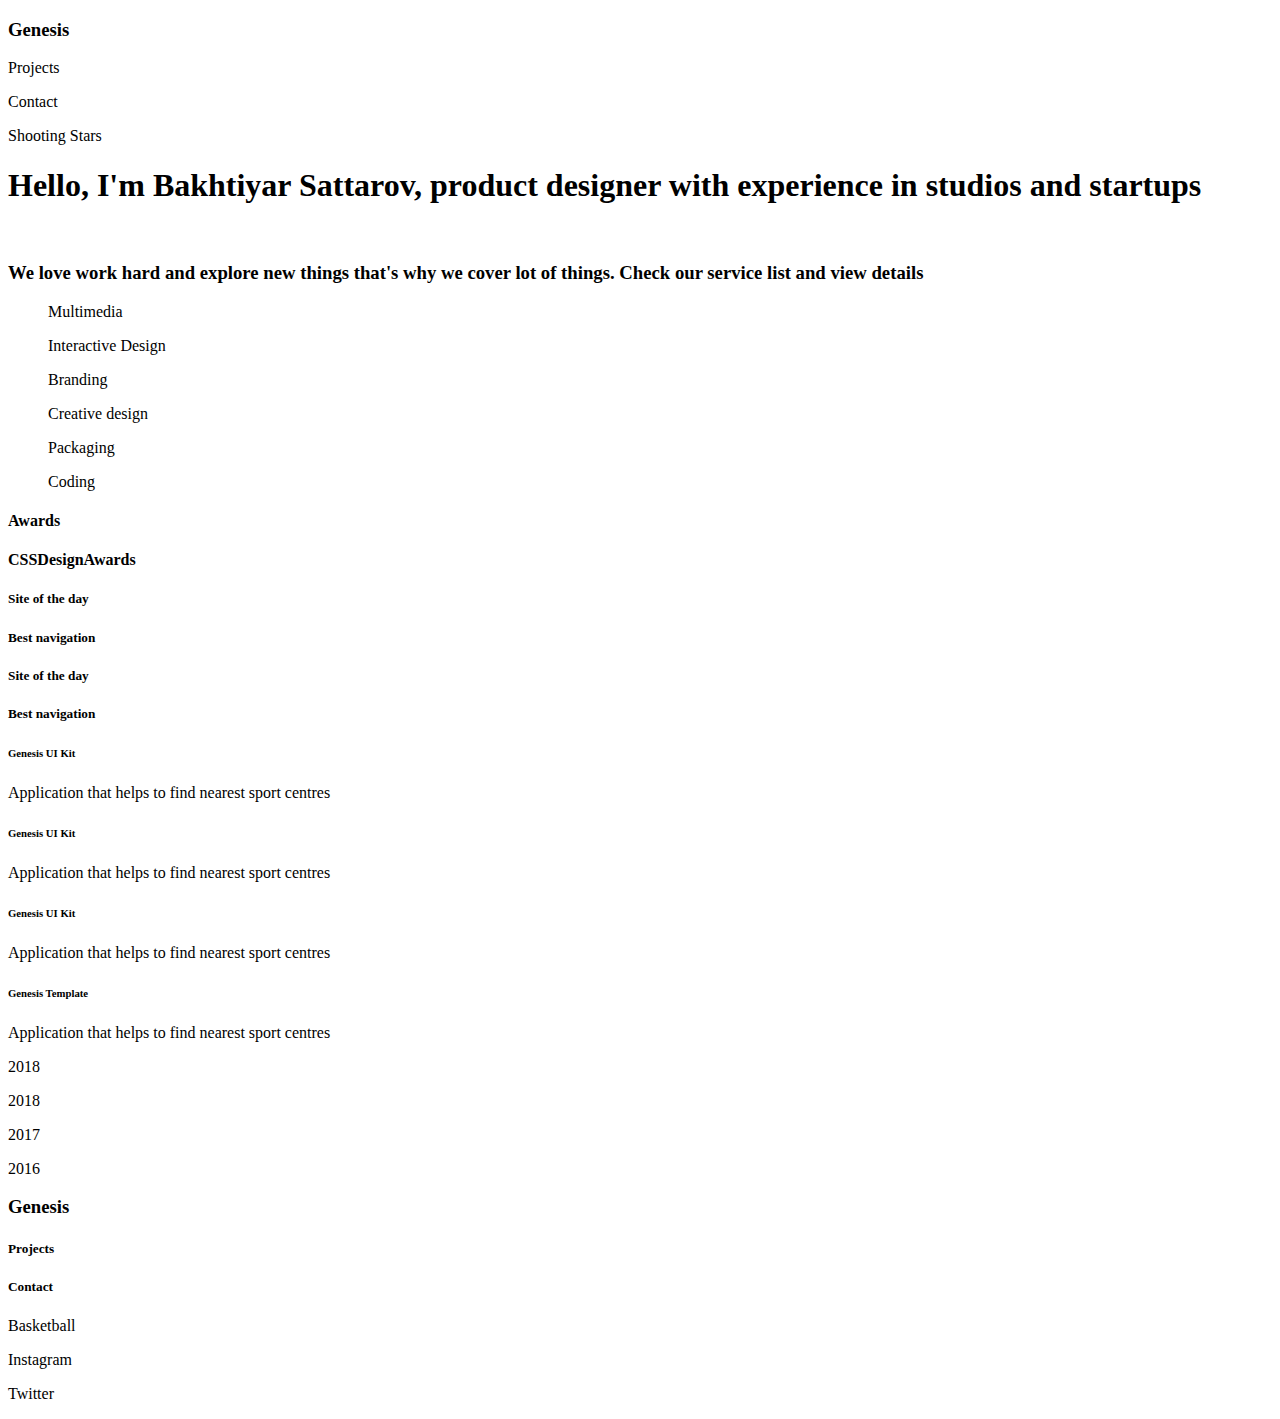
==== index.html @ 130be91a "fastnat" ====
<!DOCTYPE html>
<html lang="en">
<head>
    <meta charset="UTF-8">
    <meta http-equiv="X-UA-Compatible" content="IE=edge">
    <meta name="viewport" content="width=device-width, initial-scale=1.0">
    <title>Home</title>
</head>
<body>
    <div class="frame"> 
        <header class="header_project">
            <h3 class="Genesis_header_projects">Genesis</h3>
            <nav class="navbar_project">
                <p>Projects</p>
                <p>Contact</p>
            </nav>
        </header>
            <section class="topic-section-container">
            <p class="top-topic">Shooting Stars</p>
            <h1>Hello, I'm Bakhtiyar Sattarov,
                product designer with experience in
                studios and startups
            </h1>
        </section>
        <div class="container-grid">
            <img class="picture-1"src="" alt="">
            <img class="picture-2" src="" alt="">
            <img class="picture-3" src="" alt="">
            <img class="picture-4" src="" alt="">
            <img class="picture-5" src="" alt="">
            <img class="picture-6" src="" alt="">
            <img class="picture-7" src="" alt="">
            <img class="picture-8" src="" alt="">
            <img class="picture-9" src="" alt="">
            <img class="picture-10" src="" alt="">
            <img class="picture-11" src="" alt="">
            <img class="picture-12" src="" alt="">
        </div>
        <section class="section-2-under-bilder-container">
            <h3 class="vänster-text-section-3">
                We love work hard and explore new things that's
                why we cover lot of things. Check our service list 
                and view details
            </h3>
            <ul>
                <p>Multimedia</p>
                <p>Interactive Design</p>
                <p>Branding</p>
            </ul>
            <ul>
                <p>Creative design</p>
                <p>Packaging</p>
                <p>Coding</p>
            </ul>
        </section>
        <section>
            <div class="left-side-random-text">
                <h4>Awards</h4>
                <h4>CSSDesignAwards</h4>
            </div>
            <div class="random-text-mitten">
                <h5>Site of the day</h5>
                <h5>Best navigation</h5>
                <h5>Site of the day</h5>
                <h5>Best navigation</h5>
            </div>
            <div class="topic-random-mitthöger">
                <div class="sec1">
                    <h6>Genesis UI Kit</h6>
                    <p>Application that helps to find nearest sport centres</p>
                </div>
                <div class="sec2">
                    <h6>Genesis UI Kit</h6>
                    <p>Application that helps to find nearest sport centres</p>
                </div>
                <div class="sec3">
                    <h6>Genesis UI Kit</h6>
                    <p>Application that helps to find nearest sport centres</p>
                </div>
                <div class="sec4">
                    <h6>Genesis Template</h6>
                    <p>Application that helps to find nearest sport centres</p>
                </div>
                <div class="years">
                    <p>2018</p>
                    <p>2018</p>
                    <p>2017</p>
                    <p>2016</p>
                </div>
            </div>
            <footer class="footer">
                <h3 class="footer_genesis">Genesis</h3>
                <h5>Projects</h5>
                <h5>Contact</h5>
                <div class="footer_links_social_media">
                    <p>Basketball</p>
                    <p>Instagram</p>
                    <p>Twitter</p>
                </div>

            </footer>

        </section>
    </div>
</body>
</html>
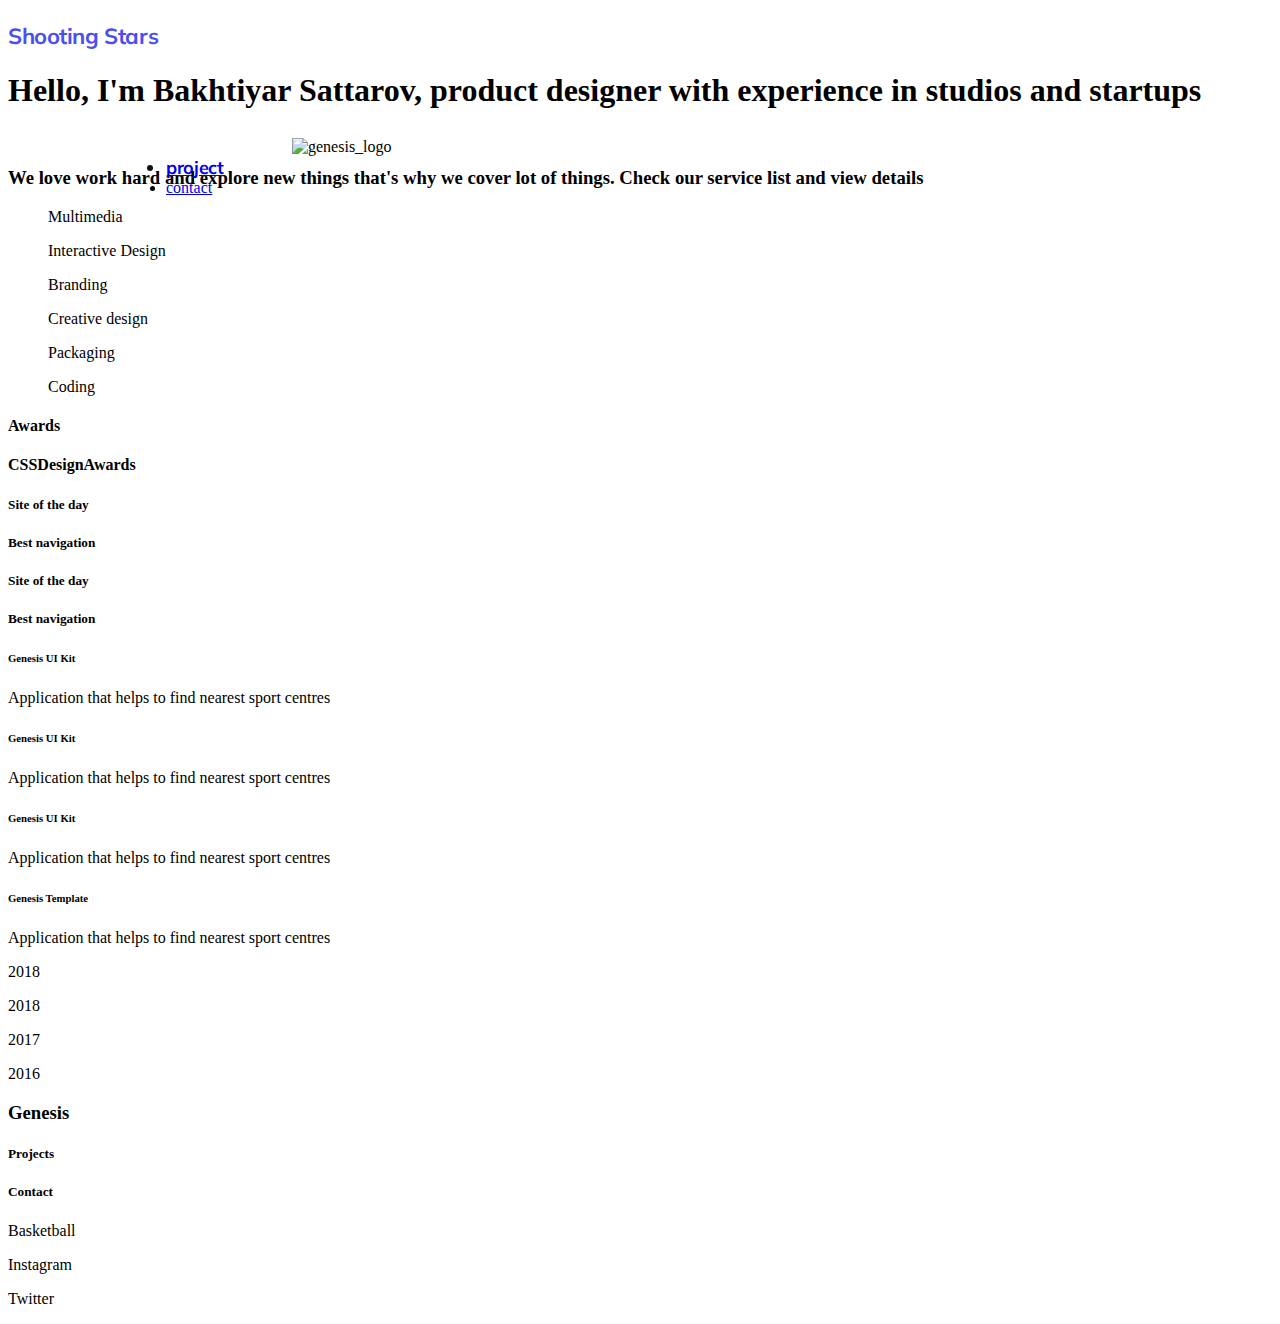
==== commit b9d47f7b: "fastnat i blandade tankar" ====
--- a/index.html
+++ b/index.html
@@ -1,29 +1,35 @@
 <!DOCTYPE html>
 <html lang="en">
+
 <head>
     <meta charset="UTF-8">
     <meta http-equiv="X-UA-Compatible" content="IE=edge">
-    <meta name="viewport" content="width=device-width, initial-scale=1.0">
+    <link href="styles/styles.css" rel="stylesheet">
+    <link rel="preconnect" href="https://fonts.googleapis.com">
+    <link rel="preconnect" href="https://fonts.gstatic.com" crossorigin>
+    <link href="https://fonts.googleapis.com/css2?family=Mulish:wght@400;700&display=swap" rel="stylesheet">
     <title>Home</title>
 </head>
+
 <body>
-    <div class="frame"> 
-        <header class="header_project">
-            <h3 class="Genesis_header_projects">Genesis</h3>
-            <nav class="navbar_project">
-                <p>Projects</p>
-                <p>Contact</p>
-            </nav>
-        </header>
-            <section class="topic-section-container">
-            <p class="top-topic">Shooting Stars</p>
-            <h1>Hello, I'm Bakhtiyar Sattarov,
-                product designer with experience in
-                studios and startups
+    <div class="frame">
+
+        <nav class="container_navbar">
+            <ul>
+                <img class="genesis_logo" src="images_contact/Logo" alt="genesis_logo">
+                <li class="navbar_project"><a href="pages/project.html">project</a></li>
+                <li class="navbar_contact"><a href="pages/contact.html">contact</a></li>
+            </ul>
+        </nav>
+
+        <div class="title_container">
+            <p class="home_shooting_stars">Shooting Stars</p>
+            <h1 class="home_title_text">Hello, I'm Bakhtiyar Sattarov,
+                product designer with experience in studios and startups
             </h1>
-        </section>
+        </div>
         <div class="container-grid">
-            <img class="picture-1"src="" alt="">
+            <img class="picture-1" <img class="picture-1" src="" alt="">
             <img class="picture-2" src="" alt="">
             <img class="picture-3" src="" alt="">
             <img class="picture-4" src="" alt="">
@@ -39,7 +45,7 @@
         <section class="section-2-under-bilder-container">
             <h3 class="vänster-text-section-3">
                 We love work hard and explore new things that's
-                why we cover lot of things. Check our service list 
+                why we cover lot of things. Check our service list
                 and view details
             </h3>
             <ul>
@@ -103,4 +109,5 @@
         </section>
     </div>
 </body>
+
 </html>--- a/styles/styles.css
+++ b/styles/styles.css
@@ -0,0 +1,76 @@
+.container_navbar {
+  position: absolute;
+  width: 1109px;
+  height: 23px;
+  left: 126px;
+  top: 61px;
+}
+
+.Genesis_header_home {
+  Width: 90.13px;
+  Height: 19.34px;
+}
+
+.genesis_logo {
+  justify-content: start;
+  Width: 90.13px;
+  Height: 19.34px;
+  margin-left: 126px;
+  margin-top: 61px;
+}
+
+.navbar_home {
+  display: flex;
+  height: 23px;
+  left: 94.05%;
+}
+
+.navbar_project {
+  justify-content: end;
+  align-items: baseline;
+  font-family: "Mulish";
+  font-style: normal;
+  font-weight: 700;
+  font-size: 18px;
+  line-height: 23px;
+  /* identical to box height */
+  letter-spacing: -0.346154px;
+  color: #111111;
+}
+
+.topic-section-container {
+  display: flex;
+  width: 635px;
+  height: 251px;
+  font-family: "Mulish";
+  font-style: normal;
+  font-weight: 700;
+  font-size: 22px;
+  line-height: 28px;
+  /* identical to box height */
+  letter-spacing: -0.423077px;
+}
+
+.home_shooting_stars {
+  display: flex;
+  font-family: "Mulish";
+  font-style: normal;
+  font-weight: 700;
+  font-size: 22px;
+  line-height: 28px;
+  /* identical to box height */
+  letter-spacing: -0.423077px;
+  color: #4A4FF2;
+}
+
+.home_top-topic {
+  font-family: "Mulish";
+  font-style: normal;
+  font-weight: 700;
+  font-size: 40px;
+  line-height: 60px;
+  /* or 150% */
+  color: #111111;
+}
+
+/*# sourceMappingURL=styles.css.map */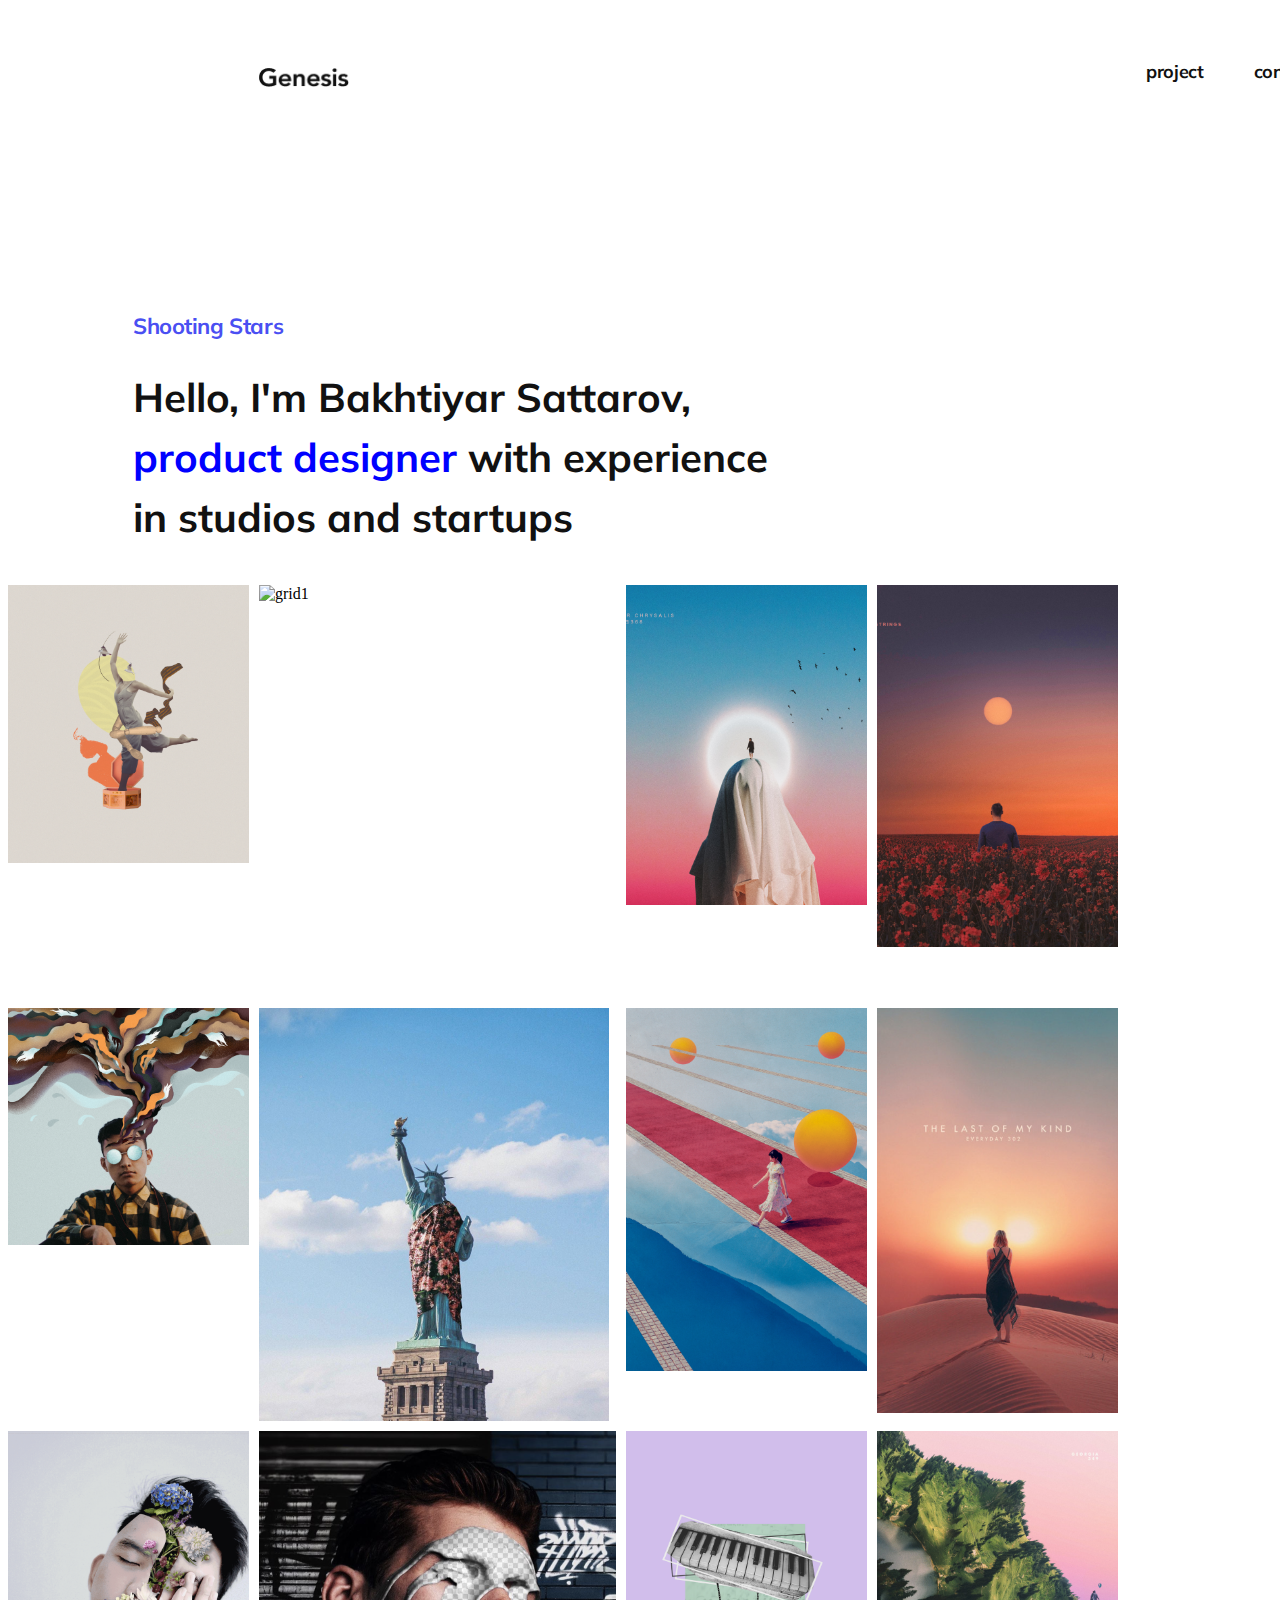
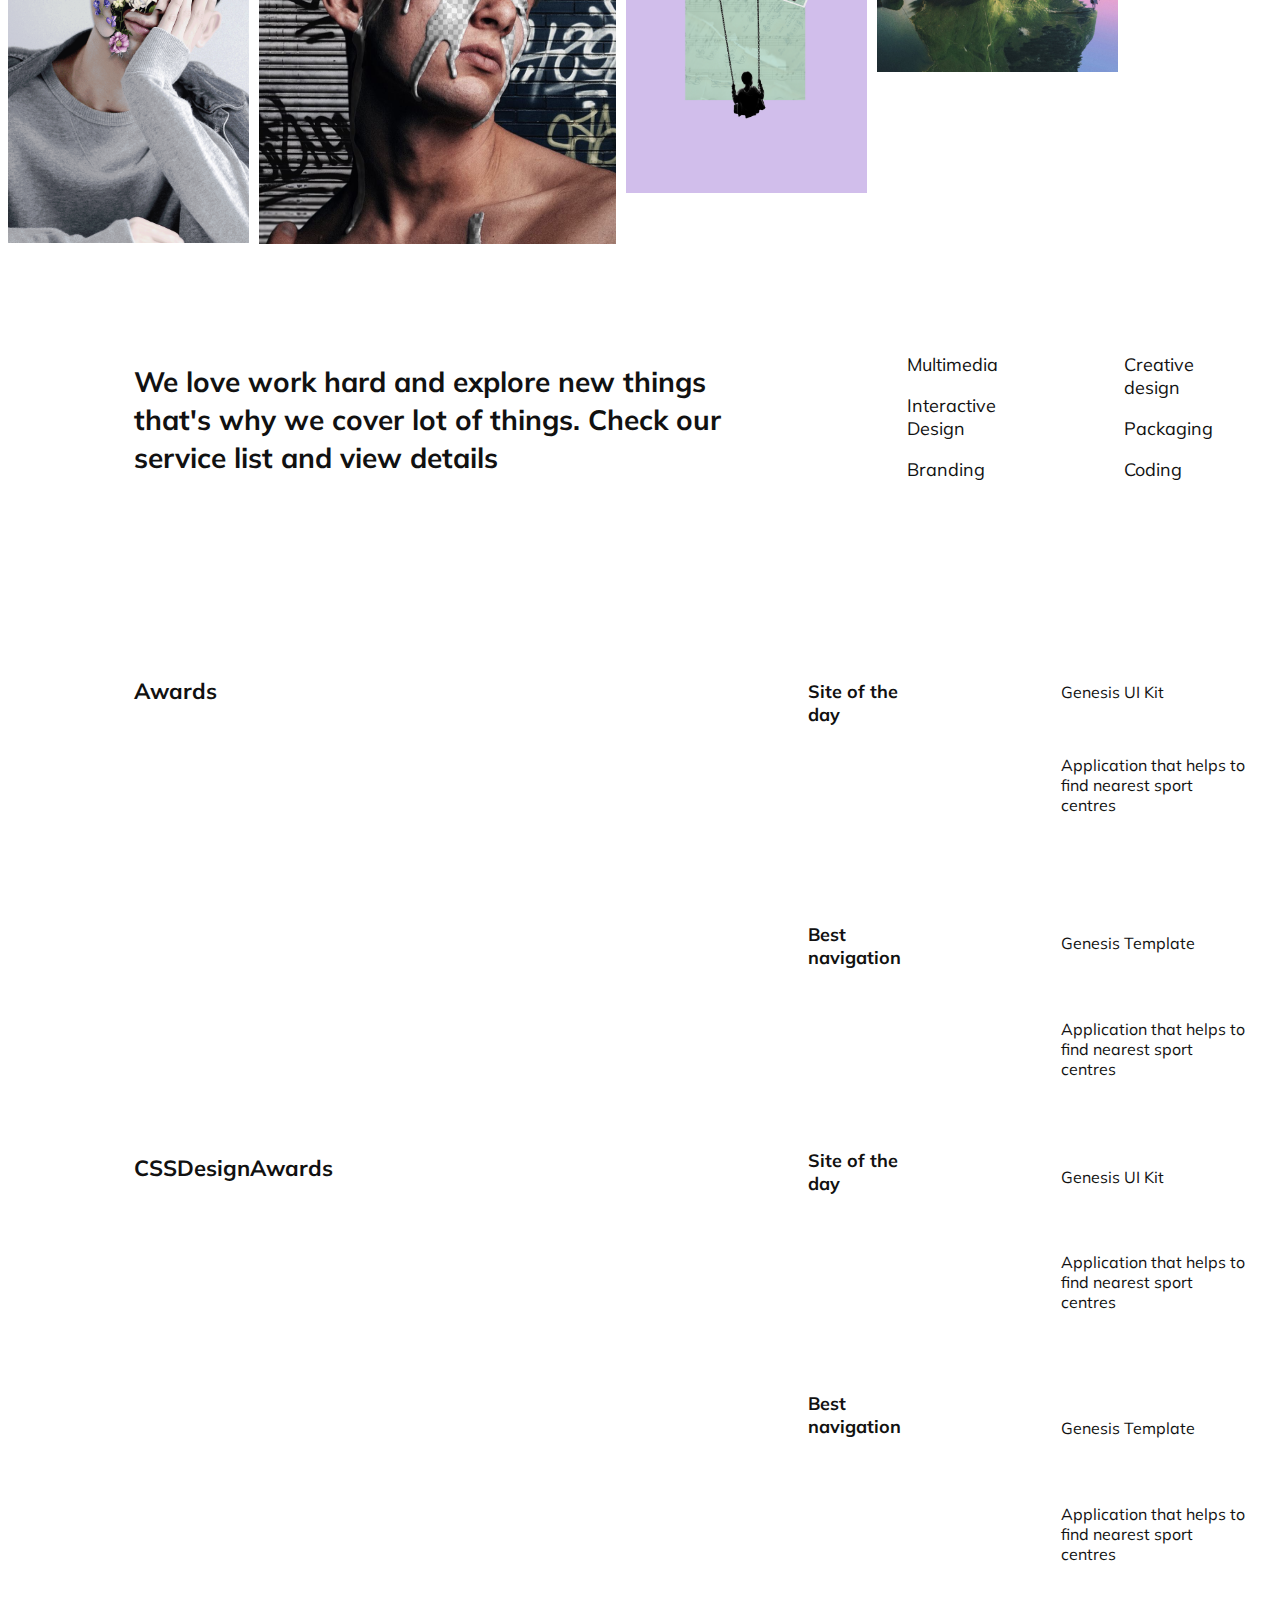
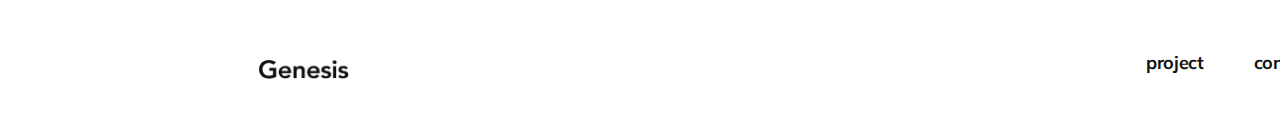
==== commit 90657c83: "first commit" ====
--- a/index.html
+++ b/index.html
@@ -12,102 +12,105 @@
 </head>
 
 <body>
-    <div class="frame">
+    <section class="container_footer">
+        <img class="genesis_logo" src="images_home/Logo.png" alt="genesis_logo">
+        <ul>
+            <a class="footer_project" href="pages/project.html">project</a>
+            <a class="footer_contact" href="pages/contact.html">contact</a>
+        </ul>
 
-        <nav class="container_navbar">
-            <ul>
-                <img class="genesis_logo" src="images_contact/Logo" alt="genesis_logo">
-                <li class="navbar_project"><a href="pages/project.html">project</a></li>
-                <li class="navbar_contact"><a href="pages/contact.html">contact</a></li>
-            </ul>
-        </nav>
+</section>
 
-        <div class="title_container">
-            <p class="home_shooting_stars">Shooting Stars</p>
-            <h1 class="home_title_text">Hello, I'm Bakhtiyar Sattarov,
-                product designer with experience in studios and startups
-            </h1>
-        </div>
-        <div class="container-grid">
-            <img class="picture-1" <img class="picture-1" src="" alt="">
-            <img class="picture-2" src="" alt="">
-            <img class="picture-3" src="" alt="">
-            <img class="picture-4" src="" alt="">
-            <img class="picture-5" src="" alt="">
-            <img class="picture-6" src="" alt="">
-            <img class="picture-7" src="" alt="">
-            <img class="picture-8" src="" alt="">
-            <img class="picture-9" src="" alt="">
-            <img class="picture-10" src="" alt="">
-            <img class="picture-11" src="" alt="">
-            <img class="picture-12" src="" alt="">
-        </div>
-        <section class="section-2-under-bilder-container">
+    <div class="title_container">
+        <p class="home_shooting_stars">Shooting Stars</p>
+        <h1 class="home_title_text">Hello, I'm Bakhtiyar Sattarov,
+            <span style="color: blue;">product designer</span> with experience in studios and startups
+        </h1>
+    </div>
+    <div class="container-grid">
+        <img class="grid1" src="images_home/Rectangle.png" alt="grid">
+        <img class="grid2" src="images_home/rectangle-1.png" alt="grid1">
+        <img class="grid3" src="images_home/Rectangle-2.png" alt="grid2">
+        <img class="grid4" src="images_home/Rectangle-3.png" alt="grid3">
+        <img class="grid5" src="images_home/Rectangle-4.png" alt="grid4">
+        <img class="grid6" src="images_home/Rectangle-5.png" alt="grid-5">
+        <img class="grid7" src="images_home/Rectangle-6.png" alt="grid6">
+        <img class="grid8" src="images_home/Rectangle-7.png" alt="grid7">
+        <img class="grid9" src="images_home/Rectangle-8.png" alt="grid8">
+        <img class="grid10" src="images_home/Rectangle-9.png" alt="grid9">
+        <img class="grid11" src="images_home/Rectangle-10.png" alt="grid10">
+        <img class="grid12" src="images_home/Rectangle-11.png" alt="grid11">
+    </div>
+    <section>
+        <div class="section-2-under-bilder-container">
             <h3 class="vänster-text-section-3">
                 We love work hard and explore new things that's
                 why we cover lot of things. Check our service list
                 and view details
             </h3>
-            <ul>
+            <div class="grupp_3">
                 <p>Multimedia</p>
                 <p>Interactive Design</p>
                 <p>Branding</p>
-            </ul>
-            <ul>
+            </div>
+            <div class="grupp_3_2">
                 <p>Creative design</p>
                 <p>Packaging</p>
                 <p>Coding</p>
-            </ul>
-        </section>
-        <section>
-            <div class="left-side-random-text">
-                <h4>Awards</h4>
-                <h4>CSSDesignAwards</h4>
             </div>
-            <div class="random-text-mitten">
-                <h5>Site of the day</h5>
-                <h5>Best navigation</h5>
-                <h5>Site of the day</h5>
-                <h5>Best navigation</h5>
+        </div>
+    </section>
+    <section>
+        <div class="awards_container">
+            <div>
+                <h4 class="rubrik_awards">Awards</h4>
+                <h4 class="rubrik_CSSDegisnAwards">CSSDesignAwards</h4>
             </div>
-            <div class="topic-random-mitthöger">
-                <div class="sec1">
+            <div class="rtm">
+                <h5 class="rtm_1">Site of the day</h5>
+                <h5 class="rtm_2">Best navigation</h5>
+                <h5 class="rtm_3">Site of the day</h5>
+                <h5 class="rtm_4">Best navigation</h5>
+            </div>
+            <div class="mitthöger_total">
+                <div class="container_mitthöger_1">
                     <h6>Genesis UI Kit</h6>
                     <p>Application that helps to find nearest sport centres</p>
                 </div>
-                <div class="sec2">
+                <div class="container_mitthöger_2">
+                    <h6>Genesis Template</h6>
+                    <p>Application that helps to find nearest sport centres</p>
+                </div>
+                <div class="container_mitthöger_3">
                     <h6>Genesis UI Kit</h6>
                     <p>Application that helps to find nearest sport centres</p>
                 </div>
-                <div class="sec3">
-                    <h6>Genesis UI Kit</h6>
-                    <p>Application that helps to find nearest sport centres</p>
-                </div>
-                <div class="sec4">
+                <div class="container_mitthöger_4">
                     <h6>Genesis Template</h6>
                     <p>Application that helps to find nearest sport centres</p>
                 </div>
-                <div class="years">
-                    <p>2018</p>
-                    <p>2018</p>
-                    <p>2017</p>
-                    <p>2016</p>
-                </div>
             </div>
-            <footer class="footer">
-                <h3 class="footer_genesis">Genesis</h3>
-                <h5>Projects</h5>
-                <h5>Contact</h5>
-                <div class="footer_links_social_media">
-                    <p>Basketball</p>
-                    <p>Instagram</p>
-                    <p>Twitter</p>
-                </div>
+            <div class="years">
+                <p class="years1">2018</p>
+                <p class="years2">2018</p>
+                <p class="years3">2017</p>
+                <p class="years4">2016</p>
+            </div>
+        </div>
+    </section>
 
-            </footer>
+    
 
-        </section>
-    </div>
+<section class="container_footer">
+    
+        <img class="genesis_logo" src="images_home/Logo.png" alt="genesis_logo">
+        <ul>
+            <a class="footer_project" href="pages/project.html">project</a>
+            <a class="footer_contact" href="pages/contact.html">contact</a>
+        </ul>
+            <img class="footer_links_social_media" src="images_home/Social.png" alt="Social_media">
+
+</section>
 </body>
 
 </html>--- a/styles/styles.css
+++ b/styles/styles.css
@@ -1,76 +1,466 @@
-.container_navbar {
-  position: absolute;
-  width: 1109px;
-  height: 23px;
-  left: 126px;
-  top: 61px;
-}
-
-.Genesis_header_home {
-  Width: 90.13px;
-  Height: 19.34px;
+@import 'project';
+@import 'contact';
+
+
+.body {
+  display: flex;
+  width: 1110px;
+  height: 1960px;
+  flex-direction: column;
+  justify-content: center;
+  align-items: center;
+  flex-shrink: 0;
 }
 
 .genesis_logo {
-  justify-content: start;
-  Width: 90.13px;
-  Height: 19.34px;
+  width: 90.132px;
+  height: 19.344px;
+  flex-shrink: 0;
+  margin-top: 60px;
   margin-left: 126px;
-  margin-top: 61px;
-}
-
-.navbar_home {
-  display: flex;
-  height: 23px;
-  left: 94.05%;
 }
 
 .navbar_project {
-  justify-content: end;
-  align-items: baseline;
-  font-family: "Mulish";
-  font-style: normal;
-  font-weight: 700;
-  font-size: 18px;
-  line-height: 23px;
-  /* identical to box height */
-  letter-spacing: -0.346154px;
-  color: #111111;
-}
-
-.topic-section-container {
-  display: flex;
+  color: #111;
+  font-family: Mulish;
+  font-size: 18px;
+  font-style: normal;
+  font-weight: 700;
+  line-height: normal;
+  letter-spacing: -0.346px;
+  margin-top: 60px;
+  margin-left: 927px;
+}
+
+.navbar_contact {
+  color: #111;
+  font-family: Mulish;
+  font-size: 18px;
+  font-style: normal;
+  font-weight: 700;
+  line-height: normal;
+  letter-spacing: -0.346px;
+  margin-top: 60px;
+  margin-left: 1169px;
+}
+
+
+.title_container {
+  padding-left: 125px;
+  padding-top: 156px;
+}
+
+
+.home_shooting_stars {
+  width: 173px;
+  color: #4A4FF2;
+  font-family: Mulish;
+  font-size: 22px;
+  font-style: normal;
+  font-weight: 700;
+  line-height: normal;
+  letter-spacing: -0.423px;
+}
+
+.home_title_text {
   width: 635px;
-  height: 251px;
-  font-family: "Mulish";
-  font-style: normal;
-  font-weight: 700;
+  height: 191px;
+  color: #111;
+  font-family: Mulish;
+  font-size: 40px;
+  font-style: normal;
+  font-weight: 700;
+  line-height: 60px;
+}
+
+ 
+.container-grid {
+  display: grid;
+  grid-template-columns: repeat(4, 1fr);
+  grid-template-rows: repeat(3, 1fr);
+  grid-gap: 10px;
+  max-width: 1110px;
+  height: auto;
+  
+}
+
+.container-grid img {
+  max-width: 100%;
+  height: auto;
+  object-fit: cover;
+  position: relative;
+}
+
+.grid1 {
+  width: 357px;
+  height: 413px;
+  flex-shrink: 0;
+  grid-column: 1 / 2;
+  grid-row: 1 / 2;
+}
+
+.grid2 {
+  width: 357px;
+  height: 475px;
+  flex-shrink: 0;
+  grid-column: 2 / 3;
+  grid-row: 1 / 2;
+}
+
+.grid3 {
+  width: 357px;
+  height: 475px;
+  flex-shrink: 0;
+  grid-column: 3 / 4;
+  grid-row: 1 / 2;
+}
+
+.grid4 {
+  width: 357px;
+  height: 475px;
+  flex-shrink: 0;
+  grid-column: 4 / 5;
+  grid-row: 1 / 2;
+}
+
+.grid5 {
+  width: 356px;
+  height: 351px;
+  flex-shrink: 0;
+  grid-column: 1 / 2;
+  grid-row: 2 / 3;
+}
+
+.grid6 {
+  width: 350px;
+  height: 413px;
+  flex-shrink: 0;
+  grid-column: 2 / 3;
+  grid-row: 2 / 3;
+}
+
+.grid7 {
+  width: 356px;
+  height: 537px;
+  flex-shrink: 0;
+  grid-column: 3 / 4;
+  grid-row: 2 / 3;
+}
+
+.grid8 {
+  width: 356px;
+  height: 599px;
+  flex-shrink: 0;
+  grid-column: 4 / 5;
+  grid-row: 2 / 3;
+}
+
+.grid9 {
+  width: 350px;
+  height: 599px;
+  flex-shrink: 0;
+  grid-column: 1 / 2;
+  grid-row: 3 / 4;
+}
+
+.grid10 {
+  width: 357px;
+  height: 413px;
+  flex-shrink: 0;
+  grid-column: 2 / 3;
+  grid-row: 3 / 4;
+}
+
+.grid11 {
+  width: 357px;
+  height: 537px;
+  flex-shrink: 0;
+  grid-column: 3 / 4;
+  grid-row: 3 / 4;
+}
+
+.grid12 {
+  width: 350px;
+  height: 351px;
+  flex-shrink: 0;
+  grid-column: 4 / 5;
+  grid-row: 3 / 4;
+}
+
+.section-2-under-bilder-container {
+  display: flex;
+  width: 1079px;
+  height: 106px;
+  flex-shrink: 0;
+  padding-left: 126px;
+}
+
+.vänster-text-section-3 {
+  color: #111;
+  font-family: Mulish;
+  font-size: 28px;
+  font-style: normal;
+  font-weight: 700;
+  line-height: 38px;
+  /* 135.714% */
+  padding-top: 91px;
+}
+
+.grupp_3 {
+  padding-left: 126px;
+  padding-top: 91px;
+  color: #111;
+  font-family: Mulish;
+  font-size: 18px;
+  font-style: normal;
+  font-weight: 400;
+  line-height: normal;
+}
+
+.grupp_3_2 {
+  padding-left: 126px;
+  padding-top: 91px;
+  color: #111;
+  font-family: Mulish;
+  font-size: 18px;
+  font-style: normal;
+  font-weight: 400;
+  line-height: normal;
+}
+
+.awards_container {
+  width: 1110px;
+  height: 823px;
+  flex-shrink: 0;
+  padding-top: 250px;
+  box-sizing: border-box;
+  display: flex;
+  padding-bottom: 1000px;
+}
+
+.rubrik_awards {
+  color: #111;
+  font-family: Mulish;
   font-size: 22px;
-  line-height: 28px;
-  /* identical to box height */
-  letter-spacing: -0.423077px;
-}
-
-.home_shooting_stars {
-  display: flex;
-  font-family: "Mulish";
-  font-style: normal;
-  font-weight: 700;
+  font-style: normal;
+  font-weight: 700;
+  line-height: normal;
+  padding-left: 126px;
+  padding-top: 48px
+}
+
+.rubrik_CSSDegisnAwards {
+  color: #111;
+  font-family: Mulish;
   font-size: 22px;
-  line-height: 28px;
-  /* identical to box height */
-  letter-spacing: -0.423077px;
-  color: #4A4FF2;
-}
-
-.home_top-topic {
-  font-family: "Mulish";
-  font-style: normal;
-  font-weight: 700;
-  font-size: 40px;
-  line-height: 60px;
-  /* or 150% */
-  color: #111111;
-}
-
-/*# sourceMappingURL=styles.css.map */+  font-style: normal;
+  font-weight: 700;
+  line-height: normal;
+  padding-top: 420px;
+  padding-left: 126px;
+}
+
+
+.rtm_1 {
+  color: #111;
+  font-family: Mulish;
+  font-size: 18px;
+  font-style: normal;
+  font-weight: 700;
+  line-height: normal;
+  padding-top: 50px;
+  padding-left: 475px;
+}
+
+.rtm_2 {
+  color: #111;
+  font-family: Mulish;
+  font-size: 18px;
+  font-style: normal;
+  font-weight: 700;
+  line-height: normal;
+  padding-top: 167px;
+  padding-left: 475px;
+}
+
+.rtm_3 {
+  color: #111;
+  font-family: Mulish;
+  font-size: 18px;
+  font-style: normal;
+  font-weight: 700;
+  line-height: normal;
+  padding-top: 150px;
+  padding-left: 475px;
+}
+
+.rtm_4 {
+  color: #111;
+  font-family: Mulish;
+  font-size: 18px;
+  font-style: normal;
+  font-weight: 700;
+  line-height: normal;
+  padding-top: 167px;
+  padding-left: 475px;
+}
+
+.mitthöger_total {
+  color: #111;
+  font-family: Mulish;
+  font-size: 16px;
+  font-style: normal;
+  font-weight: 400;
+  line-height: normal;
+}
+
+.container_mitthöger_1 {
+  display: flex;
+  width: 190px;
+  flex-direction: column;
+  justify-content: flex-end;
+  align-items: flex-start;
+  padding-top: 45px;
+  padding-left: 160px;
+
+}
+
+.container_mitthöger_2 {
+  display: flex;
+  width: 190px;
+  flex-direction: column;
+  justify-content: flex-end;
+  align-items: flex-start;
+  gap: 12px;
+  padding-top: 65px;
+  padding-left: 160px;
+}
+
+.container_mitthöger_3 {
+  display: flex;
+  width: 190px;
+  flex-direction: column;
+  justify-content: flex-end;
+  align-items: flex-start;
+  gap: 12px;
+  padding-top: 35px;
+  padding-left: 160px;
+}
+
+.container_mitthöger_4 {
+  display: flex;
+  width: 190px;
+  flex-direction: column;
+  justify-content: flex-end;
+  align-items: flex-start;
+  gap: 12px;
+  padding-top: 53px;
+  padding-left: 160px;
+}
+
+
+
+
+h5 {
+  color: #111;
+  font-family: Mulish;
+  font-size: 16px;
+  font-style: normal;
+  font-weight: 400;
+  line-height: normal;
+}
+
+h6 {
+  color: #111;
+  font-family: Mulish;
+  font-size: 16px;
+  font-style: normal;
+  font-weight: 400;
+  line-height: normal;
+}
+
+
+
+.years {
+  color: #111;
+  text-align: right;
+  font-family: Mulish;
+  font-size: 16px;
+  font-style: normal;
+  font-weight: 400;
+  line-height: normal;
+}
+
+.years1 {
+  padding-top: 70px;
+  padding-left: 121px;
+}
+
+.years2 {
+  padding-top: 180px;
+  padding-left: 121px;
+}
+
+.years3 {
+  padding-top: 200px;
+  padding-left: 121px;
+}
+
+.years4 {
+  padding-top: 200px;
+  padding-left: 121px;
+}
+
+.container_footer {
+  display: flex;
+  align-items: center;
+}
+
+.container_footer ul {
+  list-style: none;
+  display: flex;
+}
+
+.container_footer a {
+  text-decoration: none;
+  margin-right: 20px;
+}
+
+
+.genesis_logo {
+  padding-left: 125px;
+  padding-bottom: 47px;
+  width: 90px;
+  height: 19px;
+  flex-shrink: 0;
+}
+
+.footer_project {
+  padding-left: 757px;
+  color: #111;
+  font-family: Mulish;
+  font-size: 18px;
+  font-style: normal;
+  font-weight: 700;
+  line-height: normal;
+  letter-spacing: -0.346px;
+
+}
+
+.footer_contact {
+  padding-left: 30px;
+  color: #111;
+  font-family: Mulish;
+  font-size: 18px;
+  font-style: normal;
+  font-weight: 700;
+  line-height: normal;
+  letter-spacing: -0.346px;
+}
+
+.footer_links_social_media {
+  padding-left: 95px;
+}
+
+@import 'project';
+@import 'contact';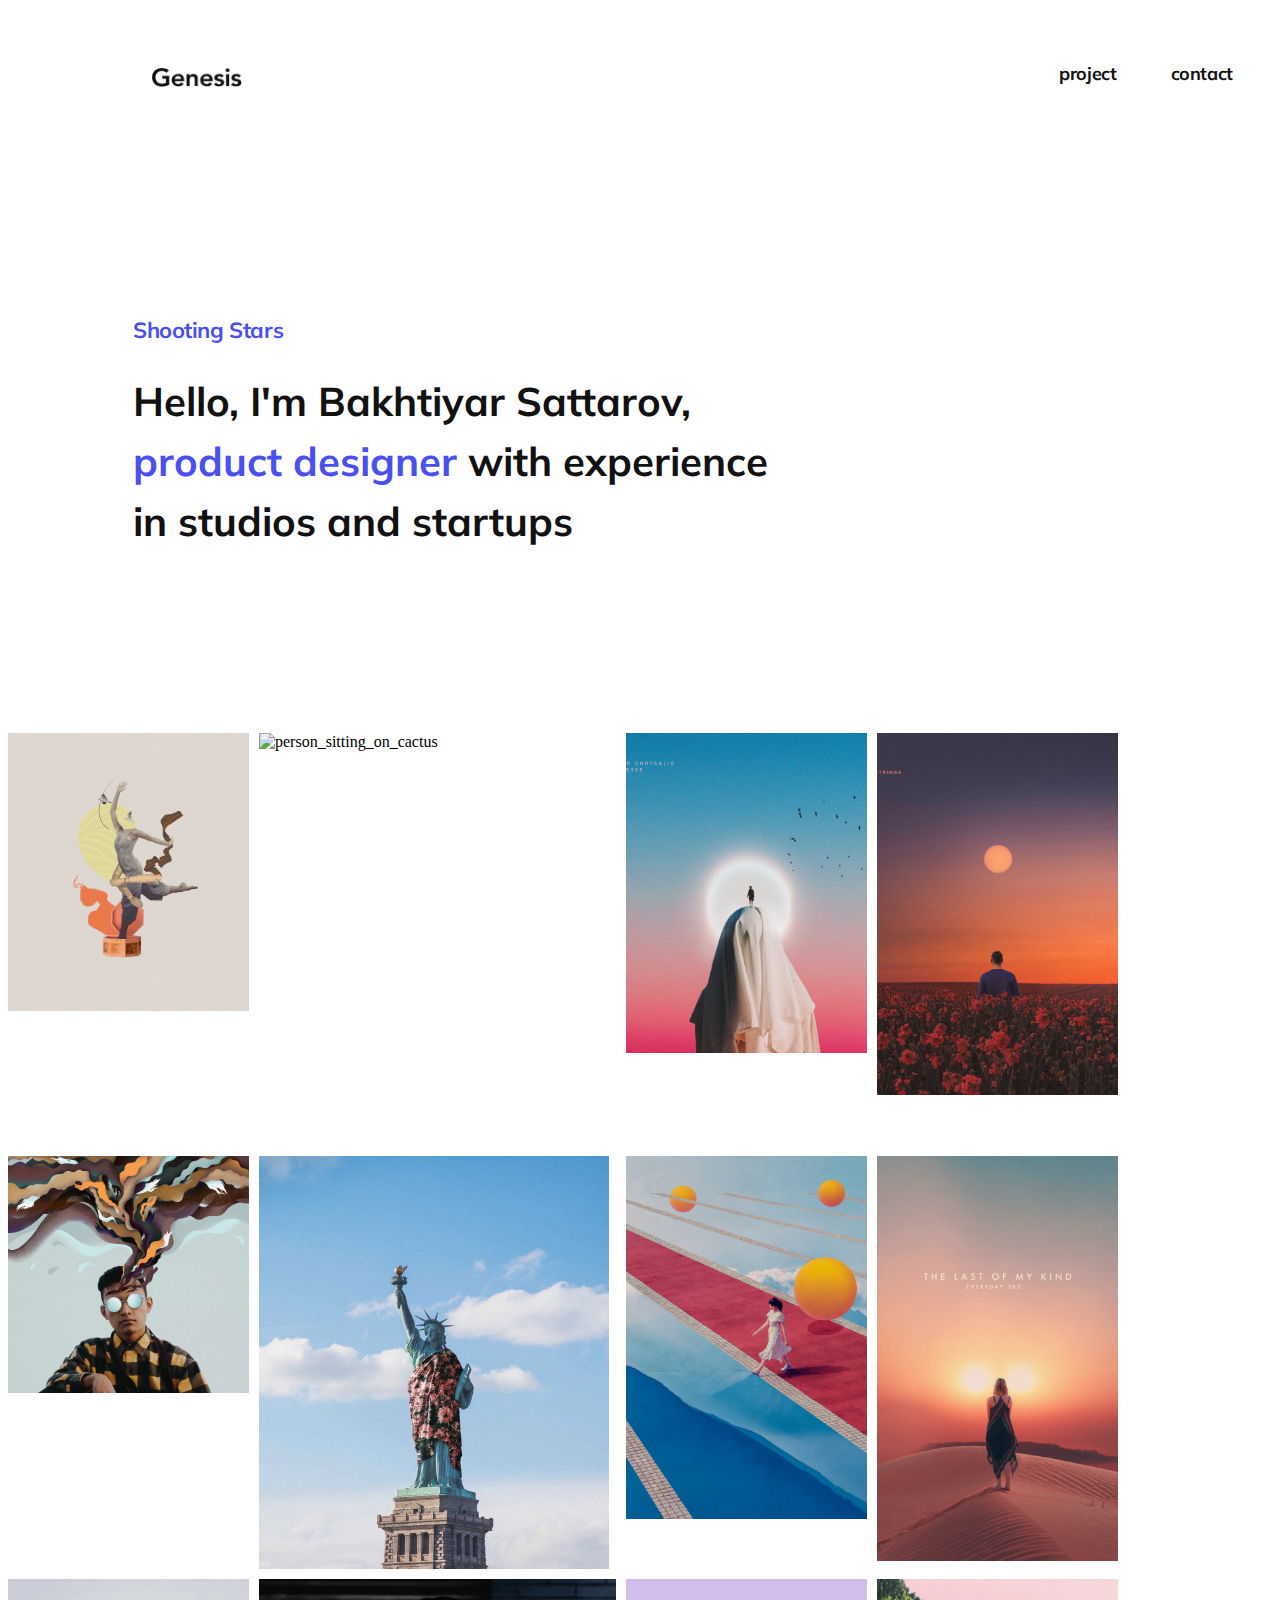
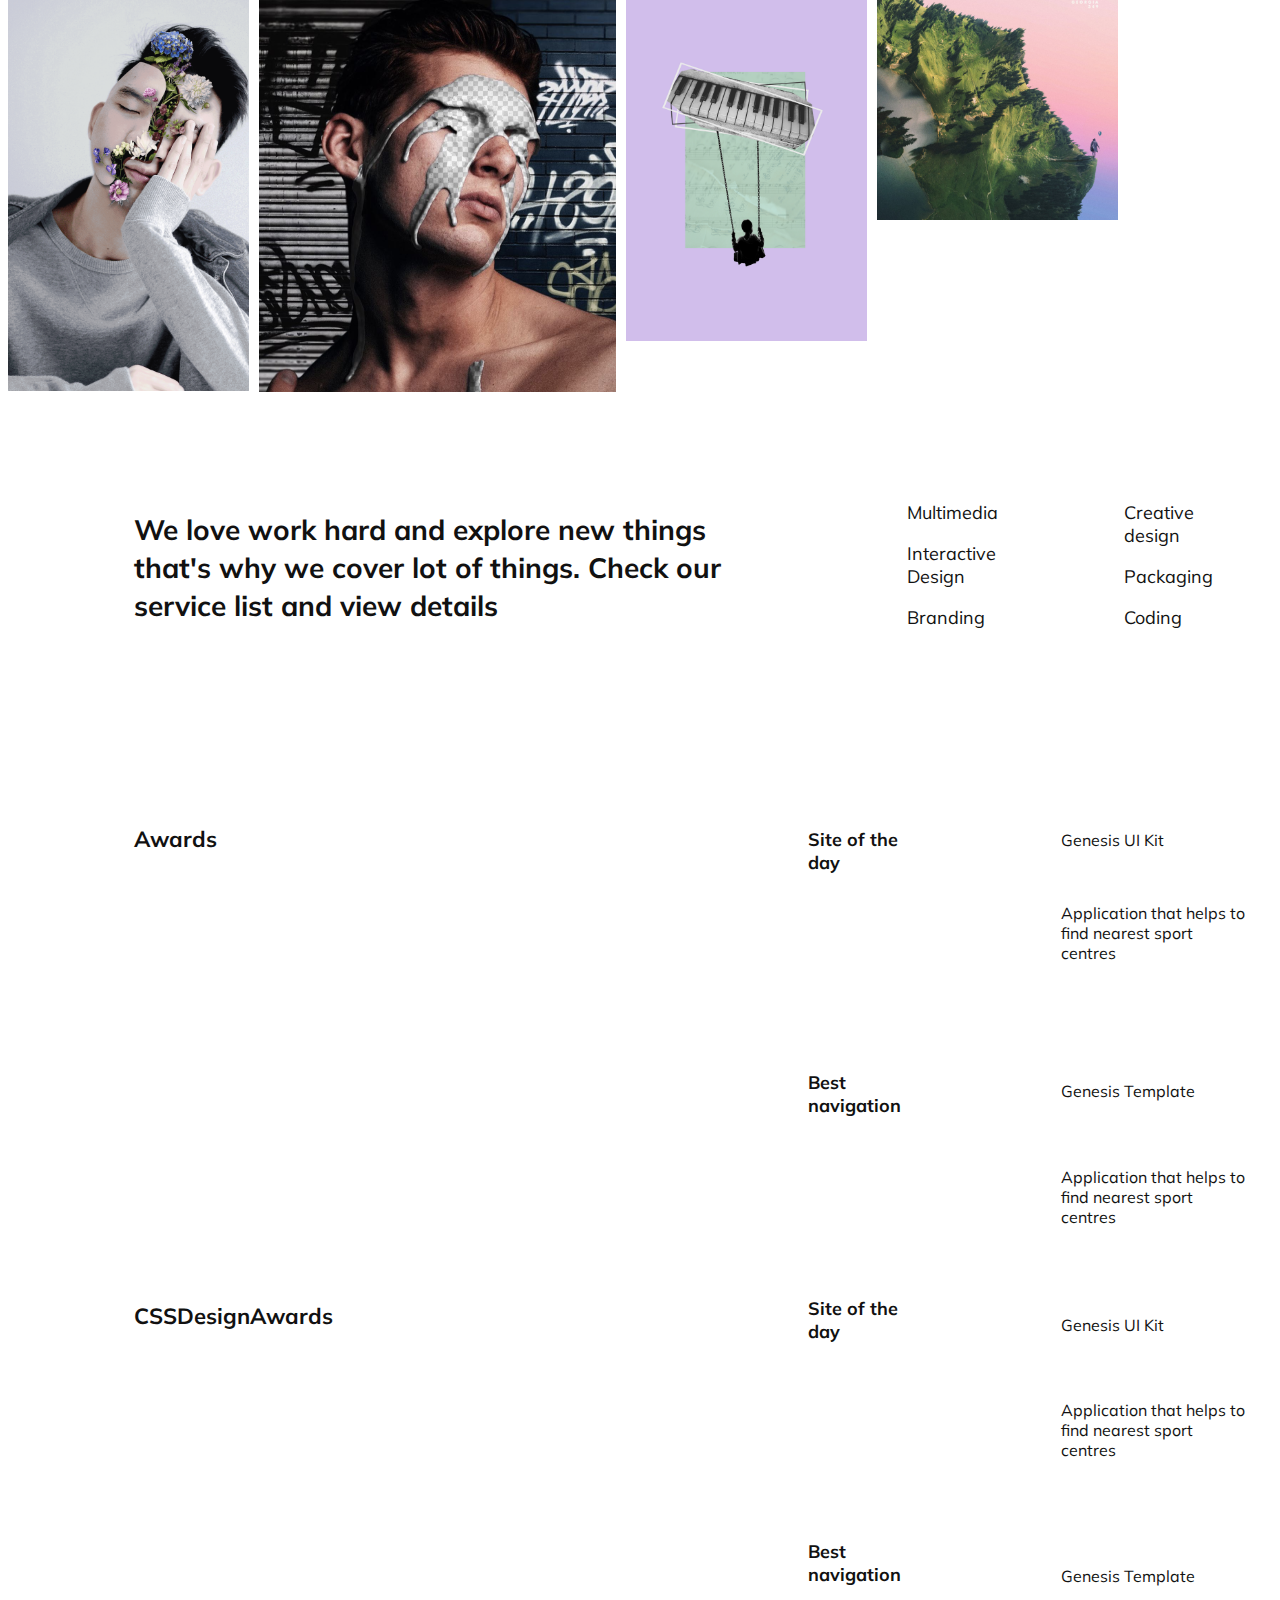
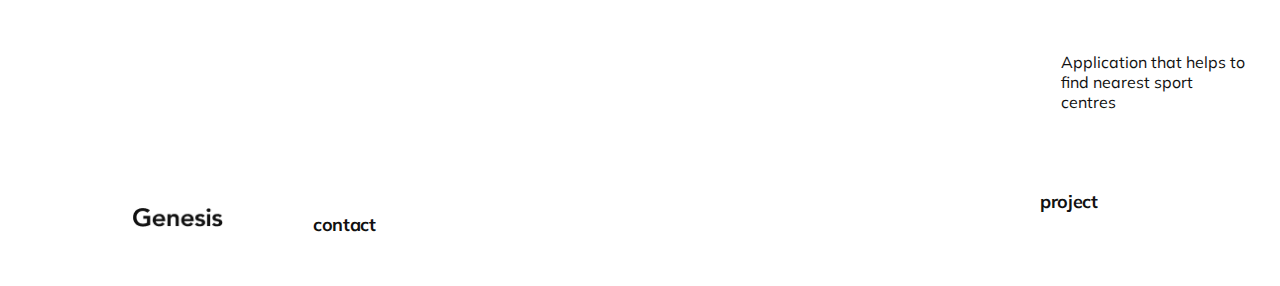
==== commit 1e42db99: "allt fixat enligt kommentarer ifrån mail" ====
--- a/index.html
+++ b/index.html
@@ -4,113 +4,143 @@
 <head>
     <meta charset="UTF-8">
     <meta http-equiv="X-UA-Compatible" content="IE=edge">
-    <link href="styles/styles.css" rel="stylesheet">
+    <link href="pages/styles/styles.css" rel="stylesheet">
     <link rel="preconnect" href="https://fonts.googleapis.com">
     <link rel="preconnect" href="https://fonts.gstatic.com" crossorigin>
     <link href="https://fonts.googleapis.com/css2?family=Mulish:wght@400;700&display=swap" rel="stylesheet">
+    <link rel="normalize.css" href="normalize.css">
+    <script src="https://kit.fontawesome.com/f763c1516d.js" crossorigin="anonymous"></script>
     <title>Home</title>
 </head>
 
 <body>
-    <section class="container_footer">
-        <img class="genesis_logo" src="images_home/Logo.png" alt="genesis_logo">
-        <ul>
-            <a class="footer_project" href="pages/project.html">project</a>
-            <a class="footer_contact" href="pages/contact.html">contact</a>
-        </ul>
+    <div>
+        <nav class="container_footer">
 
-</section>
+            <a href="index.html">
+                <img class="genesis_logo" src="images/images_home/Logo.png" alt="genesis_logo">
+            </a>
+            <ul>
+                <li>
+                    <a class="footer_project" href="pages/project.html">project</a>
+                    <a class="footer_contact" href="pages/contact.html">contact</a>
+                </li>
+            </ul>
 
-    <div class="title_container">
-        <p class="home_shooting_stars">Shooting Stars</p>
-        <h1 class="home_title_text">Hello, I'm Bakhtiyar Sattarov,
-            <span style="color: blue;">product designer</span> with experience in studios and startups
-        </h1>
-    </div>
-    <div class="container-grid">
-        <img class="grid1" src="images_home/Rectangle.png" alt="grid">
-        <img class="grid2" src="images_home/rectangle-1.png" alt="grid1">
-        <img class="grid3" src="images_home/Rectangle-2.png" alt="grid2">
-        <img class="grid4" src="images_home/Rectangle-3.png" alt="grid3">
-        <img class="grid5" src="images_home/Rectangle-4.png" alt="grid4">
-        <img class="grid6" src="images_home/Rectangle-5.png" alt="grid-5">
-        <img class="grid7" src="images_home/Rectangle-6.png" alt="grid6">
-        <img class="grid8" src="images_home/Rectangle-7.png" alt="grid7">
-        <img class="grid9" src="images_home/Rectangle-8.png" alt="grid8">
-        <img class="grid10" src="images_home/Rectangle-9.png" alt="grid9">
-        <img class="grid11" src="images_home/Rectangle-10.png" alt="grid10">
-        <img class="grid12" src="images_home/Rectangle-11.png" alt="grid11">
-    </div>
-    <section>
-        <div class="section-2-under-bilder-container">
-            <h3 class="vänster-text-section-3">
-                We love work hard and explore new things that's
-                why we cover lot of things. Check our service list
-                and view details
-            </h3>
-            <div class="grupp_3">
-                <p>Multimedia</p>
-                <p>Interactive Design</p>
-                <p>Branding</p>
-            </div>
-            <div class="grupp_3_2">
-                <p>Creative design</p>
-                <p>Packaging</p>
-                <p>Coding</p>
-            </div>
+        </nav>
+
+        <div class="title_container">
+            <p class="home_shooting_stars">Shooting Stars</p>
+            <h1 class="home_title_text">Hello, I'm Bakhtiyar Sattarov,
+                <span class="span_blue_text">product designer</span> with experience in studios and startups
+            </h1>
         </div>
-    </section>
-    <section>
-        <div class="awards_container">
-            <div>
-                <h4 class="rubrik_awards">Awards</h4>
-                <h4 class="rubrik_CSSDegisnAwards">CSSDesignAwards</h4>
-            </div>
-            <div class="rtm">
-                <h5 class="rtm_1">Site of the day</h5>
-                <h5 class="rtm_2">Best navigation</h5>
-                <h5 class="rtm_3">Site of the day</h5>
-                <h5 class="rtm_4">Best navigation</h5>
-            </div>
-            <div class="mitthöger_total">
-                <div class="container_mitthöger_1">
-                    <h6>Genesis UI Kit</h6>
-                    <p>Application that helps to find nearest sport centres</p>
+        <div class="container-grid">
+            <img class="grid1" src="images/images_home/Rectangle.png" alt="art_people">
+            <img class="grid2" src="images/images_home/rectangle-1.png" alt="person_sitting_on_cactus">
+            <img class="grid3" src="images/images_home/Rectangle-2.png" alt="person_covering_the_sun">
+            <img class="grid4" src="images/images_home/Rectangle-3.png" alt="person_on_flower_field">
+            <img class="grid5" src="images/images_home/Rectangle-4.png" alt="person_thinking_brown">
+            <img class="grid6" src="images/images_home/Rectangle-5.png" alt="statue_of_liberty">
+            <img class="grid7" src="images/images_home/Rectangle-6.png" alt="girl_crossing_heaven_street">
+            <img class="grid8" src="images/images_home/Rectangle-7.png" alt="the_last_of_my_kind">
+            <img class="grid9" src="images/images_home/Rectangle-8.png" alt="boy_thinking_flowers_face">
+            <img class="grid10" src="images/images_home/Rectangle-9.png" alt="boy_with_silver_in_face">
+            <img class="grid11" src="images/images_home/Rectangle-10.png" alt="boy_riding_swing_with_piano">
+            <img class="grid12" src="images/images_home/Rectangle-11.png" alt="nature_From_above_with_colors">
+        </div>
+        <section>
+            <div class="section-2-under-bilder-container">
+                <h3 class="vänster-text-section-3">
+                    We love work hard and explore new things that's
+                    why we cover lot of things. Check our service list
+                    and view details
+                </h3>
+                <div class="grupp_3">
+                    <p>Multimedia</p>
+                    <p>Interactive Design</p>
+                    <p>Branding</p>
                 </div>
-                <div class="container_mitthöger_2">
-                    <h6>Genesis Template</h6>
-                    <p>Application that helps to find nearest sport centres</p>
-                </div>
-                <div class="container_mitthöger_3">
-                    <h6>Genesis UI Kit</h6>
-                    <p>Application that helps to find nearest sport centres</p>
-                </div>
-                <div class="container_mitthöger_4">
-                    <h6>Genesis Template</h6>
-                    <p>Application that helps to find nearest sport centres</p>
+                <div class="grupp_3_2">
+                    <p>Creative design</p>
+                    <p>Packaging</p>
+                    <p>Coding</p>
                 </div>
             </div>
-            <div class="years">
-                <p class="years1">2018</p>
-                <p class="years2">2018</p>
-                <p class="years3">2017</p>
-                <p class="years4">2016</p>
+        </section>
+        <section>
+            <div class="awards_container">
+                <div>
+                    <h4 class="rubrik_awards">Awards</h4>
+                    <h4 class="rubrik_CSSDegisnAwards">CSSDesignAwards</h4>
+                </div>
+                <div class="rtm">
+                    <h5 class="rtm_1">Site of the day</h5>
+                    <h5 class="rtm_2">Best navigation</h5>
+                    <h5 class="rtm_3">Site of the day</h5>
+                    <h5 class="rtm_4">Best navigation</h5>
+                </div>
+                <div class="mitthöger_total">
+                    <div class="container_mitthöger_1">
+                        <h6>Genesis UI Kit</h6>
+                        <p>Application that helps to find nearest sport centres</p>
+                    </div>
+                    <div class="container_mitthöger_2">
+                        <h6>Genesis Template</h6>
+                        <p>Application that helps to find nearest sport centres</p>
+                    </div>
+                    <div class="container_mitthöger_3">
+                        <h6>Genesis UI Kit</h6>
+                        <p>Application that helps to find nearest sport centres</p>
+                    </div>
+                    <div class="container_mitthöger_4">
+                        <h6>Genesis Template</h6>
+                        <p>Application that helps to find nearest sport centres</p>
+                    </div>
+                </div>
+                <div class="years">
+                    <p class="years1">2018</p>
+                    <p class="years2">2018</p>
+                    <p class="years3">2017</p>
+                    <p class="years4">2016</p>
+                </div>
             </div>
-        </div>
-    </section>
+        </section>
 
-    
 
-<section class="container_footer">
-    
-        <img class="genesis_logo" src="images_home/Logo.png" alt="genesis_logo">
-        <ul>
-            <a class="footer_project" href="pages/project.html">project</a>
-            <a class="footer_contact" href="pages/contact.html">contact</a>
-        </ul>
-            <img class="footer_links_social_media" src="images_home/Social.png" alt="Social_media">
 
-</section>
+        <footer class="container_footer">
+
+            <a href="index.html">
+                <img class="genesis_logo" src="images/images_home/Logo.png" alt="genesis_logo">
+            </a>
+            <ul>
+                <li>
+                    <a class="footer_project" href="pages/project.html">project</a>
+                    <a class="footer_contact" href="pages/contact.html">contact</a>
+                </li>
+            </ul>
+
+            <div class="socials_container">
+                <ul>
+                    <li class="socials_links">
+                        <a href="https://www.twitter.com" target="_blank">
+                            <i class="fas fa-globe"></i>
+                        </a>
+
+                        <a href="https://www.instagram.com" target="_blank">
+                            <i class="fab fa-instagram"></i>
+                        </a>
+
+                        <a href="https://www.x.com" target="_blank">
+                            <i class="fab fa-twitter"></i>
+                        </a>
+                    </li>
+                </ul>
+            </div>
+
+        </footer>
+    </div>
 </body>
 
 </html>--- a/pages/styles/styles.css
+++ b/pages/styles/styles.css
@@ -0,0 +1,488 @@
+@import 'project';
+@import 'contact';
+
+
+.body {
+  display: flex;
+  width: 1110px;
+  height: 1960px;
+  flex-direction: column;
+  justify-content: center;
+  align-items: center;
+  flex-shrink: 0;
+}
+
+.container_footer {
+  justify-content: center;
+}
+
+.genesis_logo {
+  width: 90.132px;
+  height: 19.344px;
+  flex-shrink: 0;
+  margin-top: 60px;
+
+}
+
+.navbar_project {
+  color: #111;
+  font-family: Mulish;
+  font-size: 18px;
+  font-style: normal;
+  font-weight: 700;
+  line-height: normal;
+  letter-spacing: -0.346px;
+  margin-top: 60px;
+
+}
+
+.navbar_contact {
+  color: #111;
+  font-family: Mulish;
+  font-size: 18px;
+  font-style: normal;
+  font-weight: 700;
+  line-height: normal;
+  letter-spacing: -0.346px;
+  margin-top: 60px;
+}
+
+
+.title_container {
+  padding-left: 125px;
+  padding-top: 156px;
+  padding-bottom: 144px;
+  justify-content: center;
+}
+
+
+.home_shooting_stars {
+  width: 173px;
+  color: #4A4FF2;
+  font-family: Mulish;
+  font-size: 22px;
+  font-style: normal;
+  font-weight: 700;
+  line-height: normal;
+  letter-spacing: -0.423px;
+}
+
+.home_title_text {
+  width: 635px;
+  height: 191px;
+  color: #111;
+  font-family: Mulish;
+  font-size: 40px;
+  font-style: normal;
+  font-weight: 700;
+  line-height: 60px;
+}
+
+.span_blue_text {
+  color: #4A4FF2;
+  font-family: Mulish;
+  font-size: 40px;
+  font-style: normal;
+  font-weight: 700;
+  line-height: 60px;
+}
+
+.container-grid {
+  display: grid;
+  grid-template-columns: repeat(4, 1fr);
+  grid-template-rows: repeat(3, 1fr);
+  grid-gap: 10px;
+  max-width: 1110px;
+  height: auto;
+  justify-content: center;
+}
+
+.container-grid img {
+  max-width: 100%;
+  height: auto;
+  object-fit: cover;
+  position: relative;
+}
+
+.grid1 {
+  width: 357px;
+  height: 413px;
+  flex-shrink: 0;
+  grid-column: 1 / 2;
+  grid-row: 1 / 2;
+}
+
+.grid2 {
+  width: 357px;
+  height: 475px;
+  flex-shrink: 0;
+  grid-column: 2 / 3;
+  grid-row: 1 / 2;
+}
+
+.grid3 {
+  width: 357px;
+  height: 475px;
+  flex-shrink: 0;
+  grid-column: 3 / 4;
+  grid-row: 1 / 2;
+}
+
+.grid4 {
+  width: 357px;
+  height: 475px;
+  flex-shrink: 0;
+  grid-column: 4 / 5;
+  grid-row: 1 / 2;
+}
+
+.grid5 {
+  width: 356px;
+  height: 351px;
+  flex-shrink: 0;
+  grid-column: 1 / 2;
+  grid-row: 2 / 3;
+}
+
+.grid6 {
+  width: 350px;
+  height: 413px;
+  flex-shrink: 0;
+  grid-column: 2 / 3;
+  grid-row: 2 / 3;
+}
+
+.grid7 {
+  width: 356px;
+  height: 537px;
+  flex-shrink: 0;
+  grid-column: 3 / 4;
+  grid-row: 2 / 3;
+}
+
+.grid8 {
+  width: 356px;
+  height: 599px;
+  flex-shrink: 0;
+  grid-column: 4 / 5;
+  grid-row: 2 / 3;
+}
+
+.grid9 {
+  width: 350px;
+  height: 599px;
+  flex-shrink: 0;
+  grid-column: 1 / 2;
+  grid-row: 3 / 4;
+}
+
+.grid10 {
+  width: 357px;
+  height: 413px;
+  flex-shrink: 0;
+  grid-column: 2 / 3;
+  grid-row: 3 / 4;
+}
+
+.grid11 {
+  width: 357px;
+  height: 537px;
+  flex-shrink: 0;
+  grid-column: 3 / 4;
+  grid-row: 3 / 4;
+}
+
+.grid12 {
+  width: 350px;
+  height: 351px;
+  flex-shrink: 0;
+  grid-column: 4 / 5;
+  grid-row: 3 / 4;
+}
+
+.section-2-under-bilder-container {
+  display: flex;
+  width: 1079px;
+  height: 106px;
+  flex-shrink: 0;
+  padding-left: 126px;
+}
+
+.vänster-text-section-3 {
+  color: #111;
+  font-family: Mulish;
+  font-size: 28px;
+  font-style: normal;
+  font-weight: 700;
+  line-height: 38px;
+  /* 135.714% */
+  padding-top: 91px;
+}
+
+.grupp_3 {
+  padding-left: 126px;
+  padding-top: 91px;
+  color: #111;
+  font-family: Mulish;
+  font-size: 18px;
+  font-style: normal;
+  font-weight: 400;
+  line-height: normal;
+}
+
+.grupp_3_2 {
+  padding-left: 126px;
+  padding-top: 91px;
+  color: #111;
+  font-family: Mulish;
+  font-size: 18px;
+  font-style: normal;
+  font-weight: 400;
+  line-height: normal;
+}
+
+.awards_container {
+  width: 1110px;
+  height: 823px;
+  flex-shrink: 0;
+  padding-top: 250px;
+  box-sizing: border-box;
+  display: flex;
+  padding-bottom: 1000px;
+}
+
+.rubrik_awards {
+  color: #111;
+  font-family: Mulish;
+  font-size: 22px;
+  font-style: normal;
+  font-weight: 700;
+  line-height: normal;
+  padding-left: 126px;
+  padding-top: 48px
+}
+
+.rubrik_CSSDegisnAwards {
+  color: #111;
+  font-family: Mulish;
+  font-size: 22px;
+  font-style: normal;
+  font-weight: 700;
+  line-height: normal;
+  padding-top: 420px;
+  padding-left: 126px;
+}
+
+
+.rtm_1 {
+  color: #111;
+  font-family: Mulish;
+  font-size: 18px;
+  font-style: normal;
+  font-weight: 700;
+  line-height: normal;
+  padding-top: 50px;
+  padding-left: 475px;
+}
+
+.rtm_2 {
+  color: #111;
+  font-family: Mulish;
+  font-size: 18px;
+  font-style: normal;
+  font-weight: 700;
+  line-height: normal;
+  padding-top: 167px;
+  padding-left: 475px;
+}
+
+.rtm_3 {
+  color: #111;
+  font-family: Mulish;
+  font-size: 18px;
+  font-style: normal;
+  font-weight: 700;
+  line-height: normal;
+  padding-top: 150px;
+  padding-left: 475px;
+}
+
+.rtm_4 {
+  color: #111;
+  font-family: Mulish;
+  font-size: 18px;
+  font-style: normal;
+  font-weight: 700;
+  line-height: normal;
+  padding-top: 167px;
+  padding-left: 475px;
+}
+
+.mitthöger_total {
+  color: #111;
+  font-family: Mulish;
+  font-size: 16px;
+  font-style: normal;
+  font-weight: 400;
+  line-height: normal;
+}
+
+.container_mitthöger_1 {
+  display: flex;
+  width: 190px;
+  flex-direction: column;
+  justify-content: flex-end;
+  align-items: flex-start;
+  padding-top: 45px;
+  padding-left: 160px;
+
+}
+
+.container_mitthöger_2 {
+  display: flex;
+  width: 190px;
+  flex-direction: column;
+  justify-content: flex-end;
+  align-items: flex-start;
+  gap: 12px;
+  padding-top: 65px;
+  padding-left: 160px;
+}
+
+.container_mitthöger_3 {
+  display: flex;
+  width: 190px;
+  flex-direction: column;
+  justify-content: flex-end;
+  align-items: flex-start;
+  gap: 12px;
+  padding-top: 35px;
+  padding-left: 160px;
+}
+
+.container_mitthöger_4 {
+  display: flex;
+  width: 190px;
+  flex-direction: column;
+  justify-content: flex-end;
+  align-items: flex-start;
+  gap: 12px;
+  padding-top: 53px;
+  padding-left: 160px;
+}
+
+
+
+
+h5 {
+  color: #111;
+  font-family: Mulish;
+  font-size: 16px;
+  font-style: normal;
+  font-weight: 400;
+  line-height: normal;
+}
+
+h6 {
+  color: #111;
+  font-family: Mulish;
+  font-size: 16px;
+  font-style: normal;
+  font-weight: 400;
+  line-height: normal;
+}
+
+
+
+.years {
+  color: #111;
+  text-align: right;
+  font-family: Mulish;
+  font-size: 16px;
+  font-style: normal;
+  font-weight: 400;
+  line-height: normal;
+}
+
+.years1 {
+  padding-top: 70px;
+  padding-left: 121px;
+}
+
+.years2 {
+  padding-top: 180px;
+  padding-left: 121px;
+}
+
+.years3 {
+  padding-top: 200px;
+  padding-left: 121px;
+}
+
+.years4 {
+  padding-top: 200px;
+  padding-left: 121px;
+}
+
+.container_footer {
+  display: flex;
+  align-items: center;
+}
+
+.container_footer ul {
+  list-style: none;
+  display: flex;
+}
+
+.container_footer a {
+  text-decoration: none;
+  margin-right: 20px;
+}
+
+
+.genesis_logo {
+  padding-left: 125px;
+  padding-bottom: 47px;
+  width: 90px;
+  height: 19px;
+  flex-shrink: 0;
+}
+
+.footer_project {
+  padding-left: 757px;
+  color: #111;
+  font-family: Mulish;
+  font-size: 18px;
+  font-style: normal;
+  font-weight: 700;
+  line-height: normal;
+  letter-spacing: -0.346px;
+
+}
+
+.footer_contact {
+  padding-left: 30px;
+  color: #111;
+  font-family: Mulish;
+  font-size: 18px;
+  font-style: normal;
+  font-weight: 700;
+  line-height: normal;
+  letter-spacing: -0.346px;
+}
+
+.footer_links_social_media {
+  padding-left: 95px;
+}
+
+.socials_container {
+  display: flex;
+}
+
+.socials_links {
+  justify-content: space-between;
+}
+
+
+@import 'project';
+@import 'contact';